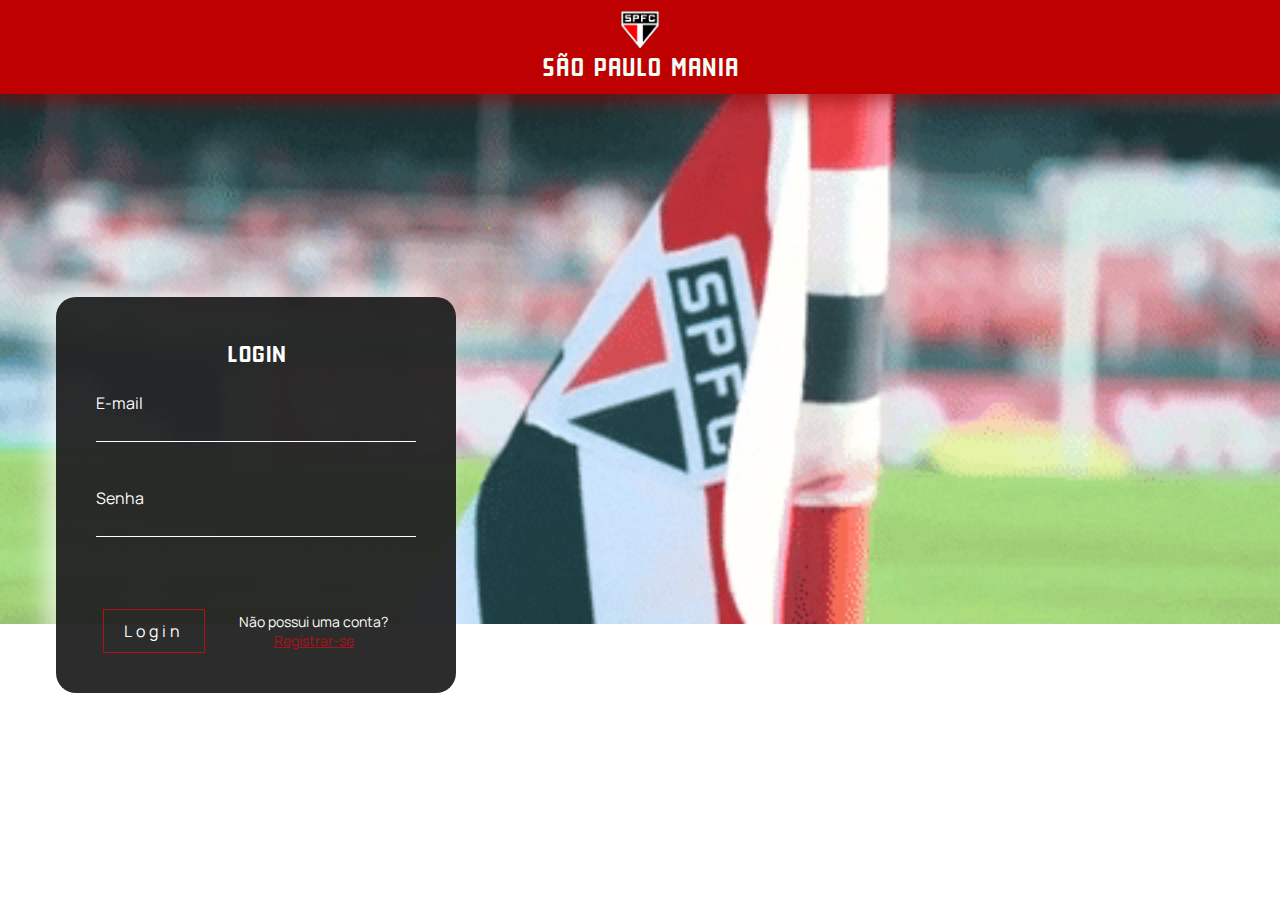
==== site/public/cadastro.html @ 70470ae5 "mudança de contexto do projeto - conexao de api de cadastro" ====
<!DOCTYPE html>
<html lang="en">
<head>
    <meta charset="UTF-8">
    <meta http-equiv="X-UA-Compatible" content="IE=edge">
    <meta name="viewport" content="width=device-width, initial-scale=1.0">
    <title>São Paulo Mania</title>

    <script src="./js/funcoes.js"></script>
    <link rel="stylesheet" href="css/cadastro.css">
    <link href="https://fonts.googleapis.com/css2?family=Manrope:wght@200;300;400;500;600;700;800&display=swap" rel="stylesheet"> 
</head>
<body>
    <main class="container">
        <header>
            <img src="assets/imgs/Brasao_do_Sao_Paulo_Futebol_Clube.svg.png" class="logo">
            <h2>SÃO PAULO MANIA</h2>
        </header>
        <section class="cad-login">
            <div class="alerta_erro">
                <div class="card_erro" id="cardErro">
                    <span id="mensagem_erro"></span>
                </div>
            </div>
            <div class="login-box" id="loginBox">
               <h2>LOGIN</h2>
                <form>
                    <div class="user-box">
                        <input type="email" name="" required="" id="inputEmailLogin">
                        <label id="label1">E-mail</label>
                    </div>
                    <div class="user-box">
                        <input type="password" name="" required="" id="inputSenhaLogin">
                        <label>Senha</label>
                    </div>
        
                    <div class="button-form">
                        <a class="login" onclick="entrar()">
                           Login
                        </a>
                        <div class="register">
                            Não possui uma conta?
                            <a href="#" onclick="showRegisterBox()">
                                Registrar-se
                            </a>
                        </div>
                    </div>
                </form>
                <div id="div_aguardar" class="loading-div">
                    <img src="./assets/circle-loading.gif" id="loading-gif">
                </div>

                <div id="div_erros_login">

                </div>
            </div>
            <div class="register-box" id="registerBox">
                <div class="topo">
                    <img class="back-arrow" src="assets/imgs/back.png" onclick="showLoginBox()">
                    <h2>REGISTRE-SE</h2>
                </div>
                <form>
                    <div class="user-box">
                        <input type="text" name="" required="" id="inputNomeRegister">
                        <label>Nome</label>
                    </div>
                    <div class="user-box">
                        <input type="email" name="" required="" id="inputEmailRegister">
                        <label>E-mail</label>
                    </div>
                    <div class="user-box">
                        <input type="password" name="" required="" id="inputSenhaRegister">
                        <label>Senha</label>
                    </div>
                    <div class="user-box">
                        <input type="password" name="" required="" id="inputConfirmarSenhaRegister">
                        <label>Confirme a senha</label>
                    </div>
        
                    <div class="button-cad">
                        <a class="cadastrar" href="#" onclick="cadastrar()">
                           Cadastrar
                        </a>
                    </div>
                </form>
                <div id="div_aguardar" class="loading-div">
                    <img src="./assets/circle-loading.gif" id="loading-gif">
                </div>

                <div id="div_erros_login">

                </div>
            </div>
        </section>
    </main>
    <footer>

    </footer>
</body>

<script>


 // ----------------------------- Aqui inicia-se a lógica de LOGIN ---------------------

    function entrar() {
        aguardar();

        var emailVar = inputEmailLogin.value;
        var senhaVar = inputSenhaLogin.value;

        setTimeout(function hideCard() {
            cardErro.style.display = "none"
        }, 5000);

        if (emailVar == "" || senhaVar == "") {
            cardErro.style.display = "block"
            mensagem_erro.innerHTML = "Preencha todos os campos para fazer login!";
            finalizarAguardar();
            hideCard();
            return false;
        }
        else {
            setInterval(sumirMensagem, 5000)
        }

        console.log("FORM LOGIN: ", emailVar);
        console.log("FORM SENHA: ", senhaVar);

        fetch("/usuarios/autenticar", {
            method: "POST",
            headers: {
                "Content-Type": "application/json"
            },
            body: JSON.stringify({
                emailServer: emailVar,
                senhaServer: senhaVar
            })
        }).then(function (resposta) {
            console.log("ESTOU NO THEN DO entrar()!")

            if (resposta.ok) {
                console.log(resposta);

                resposta.json().then(json => {
                    console.log(json);
                    console.log(JSON.stringify(json));

                    sessionStorage.EMAIL_USUARIO = json.email;
                    sessionStorage.NOME_USUARIO = json.nome;
                    sessionStorage.ID_USUARIO = json.id;

                    setTimeout(function () {
                        window.location = "./dashboard/cards.html";
                    }, 1000); // apenas para exibir o loading

                });

            } else {

                console.log("Houve um erro ao tentar realizar o login!");

                resposta.text().then(texto => {
                    console.error(texto);
                    finalizarAguardar(texto);
                });
            }

        }).catch(function (erro) {
            console.log(erro);
        })

        return false;
    }

    function sumirMensagem() {
        cardErro.style.display = "none"
    }

    // ----------------------------- Aqui encerra-se a lógica de LOGIN ---------------------

    // ----------------------------- Aqui inicia-se a lógica de CADASTRO ---------------------

    function cadastrar() {
        aguardar();

        //Recupere o valor da nova input pelo nome do id
        // Agora vá para o método fetch logo abaixo
        var nomeVar = inputNomeRegister.value;
        var emailVar = inputEmailRegister.value;
        var senhaVar = inputSenhaRegister.value;
        var confirmacaoSenhaVar = inputConfirmarSenhaRegister.value;

        if (nomeVar == "" || emailVar == "" || senhaVar == "" || confirmacaoSenhaVar == "") {
            cardErro.style.display = "block"
            mensagem_erro.innerHTML = "(Mensagem de erro para todos os campos em branco)";

            finalizarAguardar();
            return false;
        }
        else {
            setInterval(sumirMensagem, 5000)
        }

        // Enviando o valor da nova input
        fetch("/usuarios/cadastrar", {
            method: "POST",
            headers: {
                "Content-Type": "application/json"
            },
            body: JSON.stringify({
                // crie um atributo que recebe o valor recuperado aqui
                // Agora vá para o arquivo routes/usuario.js
                nomeServer: nomeVar,
                emailServer: emailVar,
                senhaServer: senhaVar
            })
        }).then(function (resposta) {

            console.log("resposta: ", resposta);

            if (resposta.ok) {
                setTimeout(() => {
                    alert('Cadastro Realizado!');
                }, "2000")
                
                limparFormulario();
                finalizarAguardar();
            } else {
                throw ("Houve um erro ao tentar realizar o cadastro!");
            }
        }).catch(function (resposta) {
            console.log(`#ERRO: ${resposta}`);
            finalizarAguardar();
        });

        return false;
    }

    function sumirMensagem() {
        cardErro.style.display = "none"
    }
     // ----------------------------- Aqui encerra-se a lógica de CADASTRO ---------------------

    
    function showRegisterBox() {
        loginBox.style.display = "none"
        registerBox.style.display = "block"
    }
    function showLoginBox() {
        registerBox.style.display = "none"
        loginBox.style.display = "block"
    }

</script>
---- site/public/css/cadastro.css ----
@font-face {
    font-family: 'Manufaktur';
    src: local('Manufaktur Bold'),
    url(../Manufaktur-Bold/Manufaktur-Bold.woff) format('woff');
}

* {
    margin: 0;
    padding: 0;
    box-sizing: border-box;
    font-family: 'Manrope', sans-serif;
}

.container {
    background-image: url(../assets/imgs/gif.gif);
    background-size: cover;
    background-repeat: repeat-x;
    background-position: center;
}

header {
    display: flex;
    flex-direction: column;
    align-items: center;
    justify-content: center;
    padding: 10px;
    background-color: #bf0000;
    box-shadow: 0px 1px 20px 5px #8d0000b6;
    color: #EFFDF6;
}
header h2 {
    font-family: 'Manufaktur';
    font-size: 25px;
}

header .logo {
    width: 40px;
}


/* Tela de Cadastro */
.cad-login {
    width: 100%;
    height: 530px;
    margin: auto;
    padding-top: 40px;
    padding-bottom: 40px;
}

/* Caixa de Login */
.login-box {
    position: absolute;
    top: 55%;
    left: 20%;
    width: 400px;
    padding: 40px;
    transform: translate(-50%, -50%);
    background-color: #222222f3;
    box-shadow: -10px -10px 25px rgba(255, 255, 255, 0.671);
    border-radius: 20px;
    /* visibility: hidden;
    opacity: 0;
    transition: visibility 0.5s, opacity 0.7s linear; */
  }
  


.login-box h2 {
    margin: 0 0 30px;
    padding: 0;
    font-family: 'Manufaktur';
    color: white;
    text-align: center;
}

.login-box .user-box input {
    position: relative;
    width: 100%;
    padding: 10px 0;
    font-size: 16px;
    color: white;
    margin-bottom: 30px;
    border: none;
    border-bottom: 1px solid white;
    outline: none;
    background: transparent;
}

.login-box .user-box label {
    position: relative;
    left: 0;
    top: -80px;
    padding: 10px 0;
    font-size: 16px;
    color: white;
    pointer-events: none;
    transition: 0.5s;
}

.login-box .user-box input:focus~label {
    top: -85px;
    left: 0;
    color: #B11116;
    font-size: 15px;
}

.login {
    padding: 10px 20px;
    color: white;
    font-size: 16px;
    text-decoration: none;
    overflow: hidden;
    transition: .5s;
    letter-spacing: 4px;
    border: 1px solid #B11116;
    margin: auto;
}

.login:hover {
    background: #B11116;
    color: white;
    border-radius: 5px;
    box-shadow: 0 0 5px #B11116;
    cursor: pointer;
}

.button-form {
    display: flex;
    flex-direction: row;
    margin-top: 20px;
}

.register {
    font-size: 14px;
    text-decoration: none;
    color: white;
    margin: auto;
    width: 60%;
    text-align: center;
}

.register a {
    margin: auto;
    color: #B11116;
}

.register a:hover {
    text-shadow: 0 0 5px #B11116;
}


/* Fim da Caixa de Login */






/* Caixa de Cadastro */

.register-box {
    position: absolute;
    top: 55%;
    left: 20%;
    width: 400px;
    padding: 25px 40px;
    transform: translate(-50%, -50%);
    background-color: #222222f3;
    box-shadow: -10px -10px 25px rgba(255, 255, 255, 0.671);
    border-radius: 20px;
    display: none;
  }
  
.register-box .topo {
    display: flex;
}

.back-arrow {
    margin-top: 6px;
    width: 28px;
    height: 28px;
    cursor: pointer;
}

.register-box h2 {
    width: 100%;
    margin: 0 28px 30px 0;
    padding: 0;
    font-family: 'Manufaktur';
    color: white;
    text-align: center;
}

.register-box .user-box input {
    position: relative;
    width: 100%;
    padding: 10px 0;
    font-size: 16px;
    color: white;
    margin-bottom: 10px;
    border: none;
    border-bottom: 1px solid white;
    outline: none;
    background: transparent;
}

.register-box .user-box label {
    position: relative;
    left: 0;
    top: -60px;
    padding: 10px 0;
    font-size: 16;
    color: white;
    pointer-events: none;
    transition: .5s;
}

.register-box .user-box input:focus~label {
    top: -65px;
    left: 0;
    color: #B11116;
    font-size: 14px;
}

.cadastrar {
    padding: 10px 20px;
    color: white;
    font-size: 16px;
    text-decoration: none;
    overflow: hidden;
    transition: .5s;
    letter-spacing: 4px;
    border: 1px solid #B11116;
    margin: auto;
}

.cadastrar:hover {
    background: #B11116;
    color: white;
    border-radius: 5px;
    box-shadow: 0 0 5px #B11116;
}

.button-cad {
    display: flex;
}


/* Formulário */
.alerta_erro{
    display: flex;
    justify-content: center;
}
  
.card_erro {
    display: none;
    background-color: black;
    color: white;
    width: 230px;
    border-radius: 4px;
    border: #B11116 2px solid;
    box-shadow: 0 0 5px #B11116;
    padding: 10px;
}
  
.card_erro #mensagem_erro{
    font-weight: 500;
    font-size: 20px;
}
  
form {
    display: flex;
    flex-direction: column;
}
  
.loading-div {
    width: 50px;
    margin: auto;
    display: none;
}
  
.loading-div img {
    height: 50px;
    width: 50px;
}
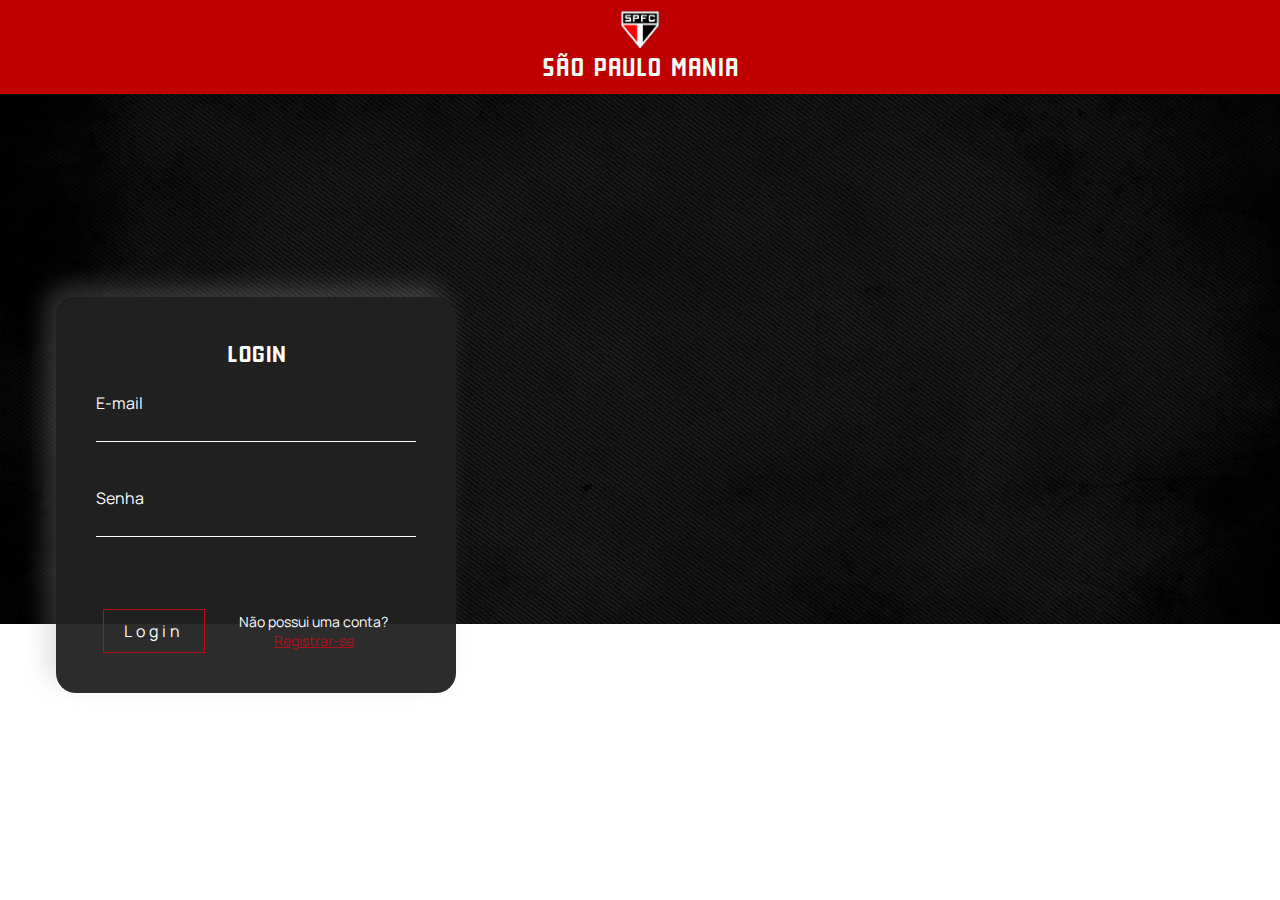
==== commit fb1314a3: "conexão de api de analytics de tentativas no quiz" ====
--- a/site/public/cadastro.html
+++ b/site/public/cadastro.html
@@ -151,7 +151,7 @@
                     sessionStorage.ID_USUARIO = json.id;
 
                     setTimeout(function () {
-                        window.location = "./dashboard/cards.html";
+                        window.location = "/index.html";
                     }, 1000); // apenas para exibir o loading
 
                 });
--- a/site/public/css/cadastro.css
+++ b/site/public/css/cadastro.css
@@ -11,12 +11,6 @@
     font-family: 'Manrope', sans-serif;
 }
 
-.container {
-    background-image: url(../assets/imgs/gif.gif);
-    background-size: cover;
-    background-repeat: repeat-x;
-    background-position: center;
-}
 
 header {
     display: flex;
@@ -42,9 +36,11 @@
 .cad-login {
     width: 100%;
     height: 530px;
-    margin: auto;
-    padding-top: 40px;
     padding-bottom: 40px;
+    background-image: url(../assets/imgs/670454.webp);
+    background-size: cover;
+    background-repeat: no-repeat;
+    background-position: center;
 }
 
 /* Caixa de Login */
@@ -56,7 +52,7 @@
     padding: 40px;
     transform: translate(-50%, -50%);
     background-color: #222222f3;
-    box-shadow: -10px -10px 25px rgba(255, 255, 255, 0.671);
+    box-shadow: -10px -10px 25px rgba(158, 158, 158, 0.312);
     border-radius: 20px;
     /* visibility: hidden;
     opacity: 0;
@@ -166,7 +162,7 @@
     padding: 25px 40px;
     transform: translate(-50%, -50%);
     background-color: #222222f3;
-    box-shadow: -10px -10px 25px rgba(255, 255, 255, 0.671);
+    box-shadow: -10px -10px 25px rgba(158, 158, 158, 0.312);
     border-radius: 20px;
     display: none;
   }
